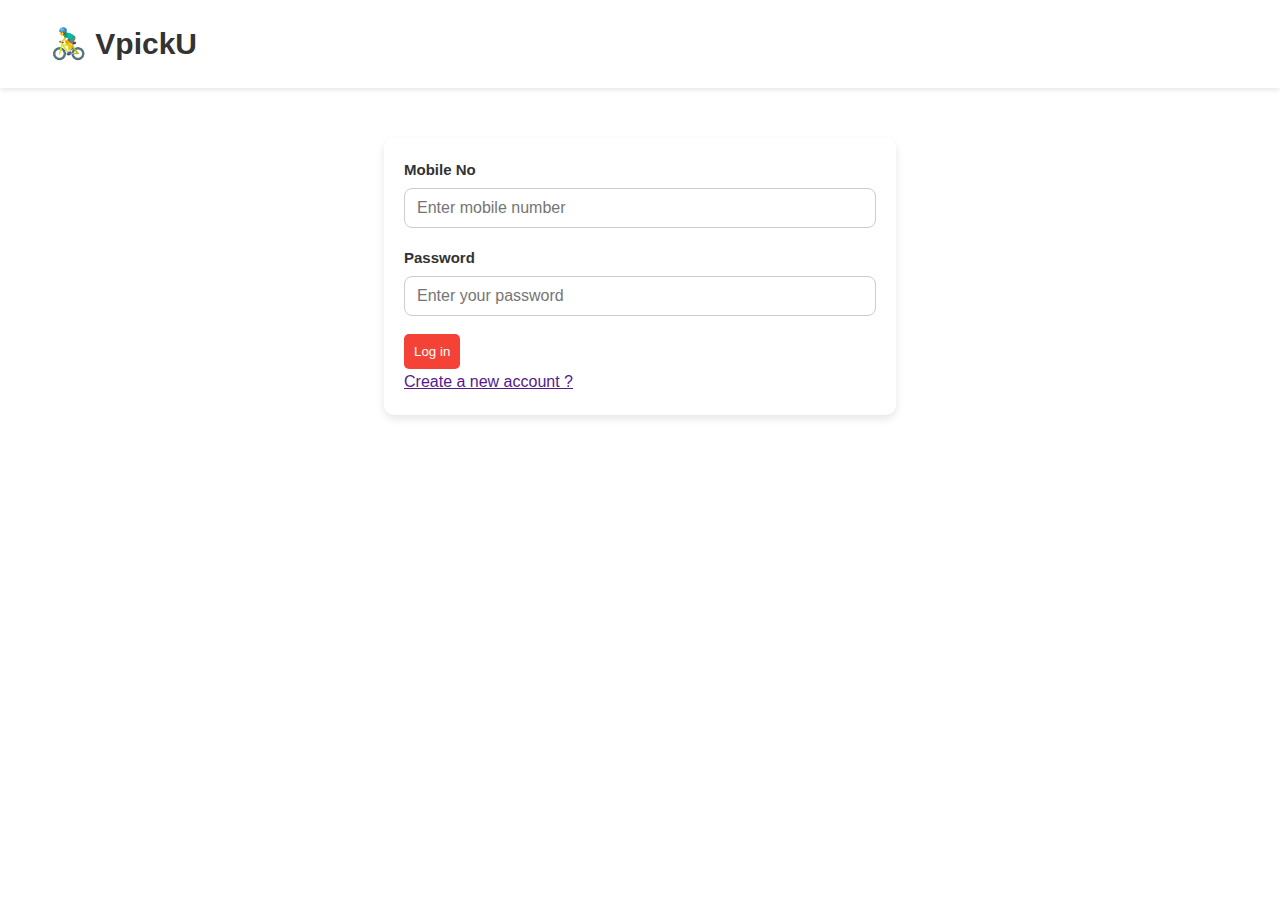
==== login.html @ b5537381 "Initial project setup with HTML, CSS, JS, and assets" ====
<!DOCTYPE html>
<html lang="en">
<head>
  <meta charset="UTF-8">
  <meta name="viewport" content="width=device-width, initial-scale=1">
  <title>sign up</title>
  <link rel="stylesheet" href="style.css">
</head>
<body>

<header>
      <div class="logo">🚴‍♂️ VpickU </div>
</header>

<div class="sign-form">
    <form action="#">
      <label>Mobile No</label>
      <input type="text" placeholder="Enter mobile number" required><br>

      <label>Password </label>
      <input type="password" placeholder="Enter your password" required><br>

      <button type="submit">Log in</button><br>
      <a href="">Create a new account ?</a>
    </form>
  </div>
  
  
</body>
</html>
---- style.css ----
* {
    margin: 0;
    padding: 0;
    box-sizing: border-box;
  }
  
  body {
    font-family: 'Arial', sans-serif;
    color: #333;
    line-height: 1.6;
  }
  
  header {
    display: flex;
    justify-content: space-between;
    padding: 20px 50px;
    background: #fff;
    align-items: center;
    box-shadow: 0 2px 5px rgba(0,0,0,0.1);
  }

  
  header .logo {
    font-size: 30px;
    font-weight: bold;
    
  }
  
  header nav a {
    margin-left: 20px;
    text-decoration: none;
    color: #333;
  }
  header nav button {
    margin-left: 20px;
    text-decoration: none;
    background-color: #f44336;
    color: white;
    border: none;
    border-radius: 7px;
    padding: 15px;
    
  }
 
  .hero {
    background: url('imgs/cars_on_road.jpg') no-repeat center center/cover;
    background-blend-mode: lighten;
    color: #fff;
    text-align: left;
    padding: 80px 50px;
  }
  
  .hero-content h1 {
    font-size: 48px;
    margin-bottom: 20px;
    
  }
  
  .form-box {
  
    background: #fff;
    padding: 20px;
    margin-left: 30%;
    color: #333;
    border-radius: 10px;
    margin-top: 30px;
    max-width: 600px;
    box-shadow: 0 2px 5px rgba(0,0,0,0.2);

  }
  
  .form-box h2 {
    margin-bottom: 15px;
  }
  
  .form-box input {
    width: 100%;
    padding: 10px;
    margin: 10px 0;
  }
  
  .form-box button {
    background: #f44336;
    color: #fff;
    padding: 10px;
    border: none;
    cursor: pointer;
    width: 100%;
  }
  
  .features {
    padding: 60px 50px;
    text-align: center;
  }
  
  .features h2 {
    margin-bottom: 30px;
  }
  
  .feature-cards {
    display: flex;
    gap: 20px;
    justify-content: center;
    flex-wrap: wrap;
  }
  
  .card {
    background: #fff;
    padding: 20px;
    flex: 1;
    min-width: 250px;
    max-width: 300px;
    border-radius: 10px;
    box-shadow: 0 2px 5px rgba(0,0,0,0.1);
  }
  
  .app-promo {
    
    background: #f44336;
    color: #fff;
    display: flex;
    align-items: center;
    padding: 50px;
    flex-wrap: wrap;
    width: 900px;
    border-radius: 20px;
    box-shadow: 0 2px 5px rgba(0,0,0,0.1);
    margin: 10px;
    margin-left: 20%;
  }
  
  .app-promo img {
    width: 250px;
    margin-left: auto;
    border-radius: 10px;
  }
  
  .promo-content button {
    background: #fff;
    color: #f44336;
    padding: 10px 20px;
    border: none;
    margin-top: 20px;
    cursor: pointer;
    border-radius: 5px;
  }
  
  footer {
    background: #111;
    color: #ddd;
    display: flex;
    flex-wrap: wrap;
    padding: 40px 50px;
  }
  
  .footer-col {
    flex: 1;
    min-width: 180px;
    margin: 10px;
  }
  
  .footer-col h4, .footer-col h3 {
    margin-bottom: 15px;
  }
  
  .footer-col a {
    display: block;
    color: #bbb;
    text-decoration: none;
    margin-bottom: 10px;
  }
  
  /* sign-up-form */


  .sign-form {
    
    width: 40%;
    background-color: white;
    padding: 20px;
    margin: 50px auto;
    border-radius: 10px;
    box-shadow: 0 4px 8px rgba(0, 0, 0, 0.1);
   

  }
  
  .sign-form label {
    font-size: 15px;
    font-weight: 600;
    margin-bottom: 6px;
    display: block;
    color: #333;
  }
  
  .sign-form input[type="number"],
  .sign-form input[type="password"],
  .sign-form input[type="text"] {
    width: 100%;
    padding: 10px 12px;
    margin-bottom: 18px;
    border: 1.5px solid #ccc;
    border-radius: 8px;
    font-size: 16px;
    outline: none;
    transition: 0.3s;
  }
  
  .sign-form input[type="number"]:focus,
  .sign-form input[type="password"]:focus,
  .sign-form input[type="text"]:focus {
    border-color: #007bff;
    box-shadow: 0 0 6px rgba(0, 123, 255, 0.3);
  }
  
  /* OTP Inputs */
  .otp-container {
    display: flex;
    justify-content: space-between;
    margin-top: 10px;
  }
  
  .otp-input {
    width: 55px;
    height: 55px;
    margin: 5px;
    text-align: center;
    font-size: 20px;
    border: 2px solid #ccc;
    border-radius: 10px;
    outline: none;
    transition: 0.3s;
  }
  
  .otp-input:focus {
    border-color: #007bff;
    box-shadow: 0 0 6px rgba(0, 123, 255, 0.4);
  }
  .sign-form form button {
    background-color: #f44336;
    color: white;
    border: none;
    padding: 10px;
    border-radius: 5px;

  }
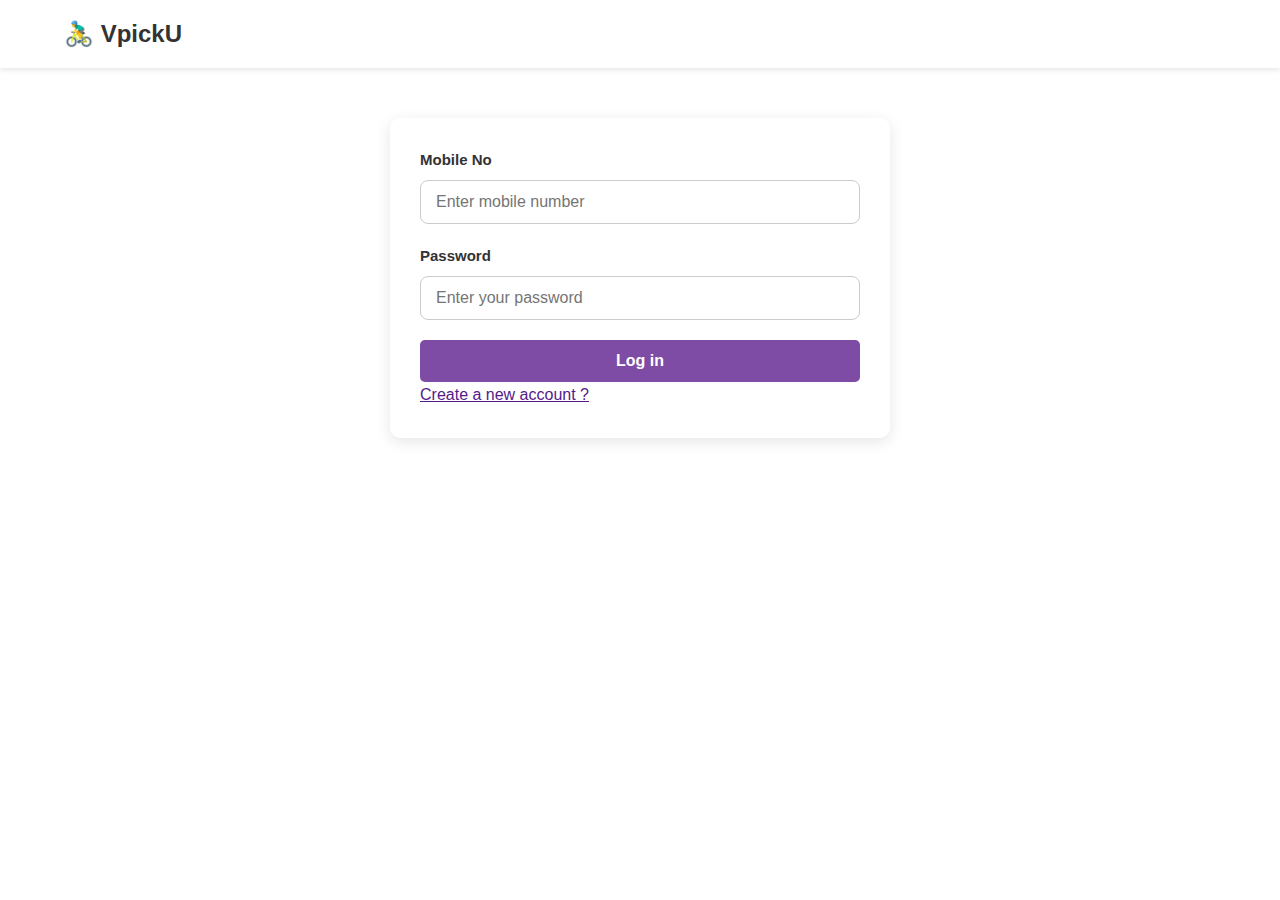
==== commit aecd76ba: "Initial commit" ====
--- a/login.html
+++ b/login.html
@@ -3,7 +3,7 @@
 <head>
   <meta charset="UTF-8">
   <meta name="viewport" content="width=device-width, initial-scale=1">
-  <title>sign up</title>
+  <title>Log in</title>
   <link rel="stylesheet" href="style.css">
 </head>
 <body>
--- a/style.css
+++ b/style.css
@@ -1,248 +1,530 @@
+/* Reset and Base Styles */
 * {
-    margin: 0;
-    padding: 0;
-    box-sizing: border-box;
-  }
-  
-  body {
-    font-family: 'Arial', sans-serif;
-    color: #333;
-    line-height: 1.6;
-  }
-  
+  margin: 0;
+  padding: 0;
+  box-sizing: border-box;
+}
+
+body {
+  font-family: 'Arial', sans-serif;
+  color: #333;
+  line-height: 1.6;
+}
+
+/* Container for consistent width */
+.container {
+  width: 100%;
+  max-width: 1200px;
+  margin: 0 auto;
+  padding: 0 20px;
+}
+
+/* Header Styles */
+header {
+  display: flex;
+  justify-content: space-between;
+  padding: 15px 5%;
+  background: #fff;
+  align-items: center;
+  box-shadow: 0 2px 5px rgba(0,0,0,0.1);
+  position: sticky;
+  top: 0;
+  z-index: 100;
+  width: 100%;
+}
+
+header .logo {
+  font-size: 24px;
+  font-weight: bold;
+}
+
+header nav {
+  display: flex;
+  align-items: center;
+}
+
+header nav a {
+  margin-left: 15px;
+  text-decoration: none;
+  color: #333;
+  font-weight: 500;
+}
+
+header nav button {
+  margin-left: 15px;
+  text-decoration: none;
+  background-color: #7f4ca5;
+  color: white;
+  border: none;
+  border-radius: 7px;
+  padding: 10px 15px;
+  font-weight: 500;
+  cursor: pointer;
+  transition: background-color 0.3s;
+}
+
+header nav button:hover {
+  background-color: #7f4ca5;
+}
+
+/* Mobile menu toggle */
+.menu-toggle {
+  display: none;
+  font-size: 24px;
+  cursor: pointer;
+}
+
+/* Hero Section */
+.hero {
+  background: url('imgs/WhatsApp\ Image\ 2025-04-17\ at\ 10.40.40_4f9f68c1.jpg') no-repeat center center/cover;
+  background-blend-mode: lighten;
+  padding: 60px 5%;
+  display: flex;
+  justify-content: center;
+  align-items: center;
+  min-height: 60vh;
+}
+
+.hero-content {
+  width: 100%;
+  max-width: 800px;
+  text-align: center;
+}
+
+.hero-content h1 {
+  font-size: 2.5rem;
+  margin-bottom: 15px;
+}
+
+.hero-content p {
+  font-size: 1.1rem;
+  margin-bottom: 30px;
+}
+
+.form-box {
+  background: #fff;
+  padding: 25px;
+  color: #333;
+  border-radius: 10px;
+  max-width: 600px;
+  width: 100%;
+  margin: 0 auto;
+  box-shadow: 0 4px 15px rgba(0,0,0,0.15);
+}
+
+.form-box h2 {
+  margin-bottom: 20px;
+  text-align: center;
+}
+
+.form-box input {
+  width: 100%;
+  padding: 12px 15px;
+  margin-bottom: 15px;
+  border: 1px solid #ddd;
+  border-radius: 5px;
+  font-size: 16px;
+}
+
+.form-box button {
+  background: #7f4ca5;
+  color: #fff;
+  padding: 12px;
+  border: none;
+  border-radius: 5px;
+  cursor: pointer;
+  width: 100%;
+  font-size: 16px;
+  font-weight: 600;
+  transition: background-color 0.3s;
+}
+
+.form-box button:hover {
+  background: #7f4ca5;
+}
+
+
+/* icon cards */
+.services-section {
+  max-width: 1200px;
+  margin: 0 auto;
+}
+
+.section-title {
+  font-size: 48px;
+  color: #333;
+  font-weight: bold;
+  margin-bottom: 50px;
+  position: relative;
+  text-align: center;
+}
+
+.section-title::after {
+  content: "";
+  position: absolute;
+  left: 0;
+  bottom: -10px;
+  width: 180px;
+  height: 4px;
+  
+}
+
+.services-grid {
+  display: grid;
+  grid-template-columns: repeat(auto-fill, minmax(250px, 1fr));
+  gap: 30px;
+  margin-top: 40px;
+}
+
+.service-card {
+  background-color: #f5f5f7;
+  border-radius: 20px;
+  padding: 30px;
+  text-align: center;
+  transition: all 0.3s ease;
+  cursor: pointer;
+}
+
+.service-card:hover {
+  transform: translateY(-10px);
+  box-shadow: 0 10px 20px rgba(0, 0, 0, 0.1);
+}
+
+.service-icon {
+  width: 100px;
+  height: 100px;
+  margin: 0 auto 20px;
+}
+
+.service-icon img {
+  width: 100%;
+  height: 100%;
+  object-fit: contain;
+}
+
+.service-title {
+  font-size: 24px;
+  color: #333;
+  font-weight: 600;
+}
+
+/* Animation for icons */
+@keyframes bounce {
+  0%, 100% { transform: translateY(0); }
+  50% { transform: translateY(-10px); }
+}
+
+.service-card:hover .service-icon {
+  animation: bounce 1s ease infinite;
+}
+/* App Promo Section */
+.app-promo {
+  background: #7f4ca5;
+  color: #fff;
+  padding: 60px 5%;
+  display: flex;
+  align-items: center;
+  justify-content: space-between;
+  gap: 30px;
+  margin: 40px auto;
+  max-width: 1190px;
+  border-radius: 20px;
+  box-shadow: 0 5px 15px rgba(0,0,0,0.15);
+}
+
+.promo-content {
+  flex: 1;
+  min-width: 280px;
+}
+
+.promo-content h2 {
+  font-size: 2rem;
+  margin-bottom: 15px;
+}
+
+.promo-content p {
+  margin-bottom: 20px;
+  font-size: 1.1rem;
+}
+
+.promo-content button {
+  background: #fff;
+  color: #7f4ca5;
+  padding: 12px 24px;
+  border: none;
+  border-radius: 5px;
+  cursor: pointer;
+  font-weight: 600;
+  font-size: 16px;
+  transition: background-color 0.3s;
+}
+
+.promo-content button:hover {
+  background: #f5f5f5;
+}
+
+.app-promo img {
+  width: 280px;
+  max-width: 100%;
+  border-radius: 10px;
+  box-shadow: 0 5px 15px rgba(0,0,0,0.2);
+}
+
+/* Footer */
+footer {
+  background: #111;
+  color: #ddd;
+  display: flex;
+  flex-wrap: wrap;
+  padding: 50px 5%;
+  gap: 20px;
+}
+
+.footer-col {
+  flex: 1;
+  min-width: 200px;
+  margin-bottom: 20px;
+}
+
+.footer-col h3 {
+  font-size: 1.5rem;
+  margin-bottom: 20px;
+  color: #fff;
+}
+
+.footer-col h4 {
+  font-size: 1.2rem;
+  margin-bottom: 15px;
+  color: #fff;
+}
+
+.footer-col a {
+  display: block;
+  color: #bbb;
+  text-decoration: none;
+  margin-bottom: 10px;
+  transition: color 0.3s;
+}
+
+.footer-col a:hover {
+  color: #7f4ca5;
+}
+
+.footer-col p {
+  margin-bottom: 10px;
+}
+
+/* Sign-up Form */
+.sign-form {
+  width: 90%;
+  max-width: 500px;
+  background-color: white;
+  padding: 30px;
+  margin: 50px auto;
+  border-radius: 10px;
+  box-shadow: 0 4px 15px rgba(0, 0, 0, 0.1);
+}
+
+.sign-form label {
+  font-size: 15px;
+  font-weight: 600;
+  margin-bottom: 8px;
+  display: block;
+  color: #333;
+}
+
+.sign-form input[type="number"],
+.sign-form input[type="password"],
+.sign-form input[type="text"] {
+  width: 100%;
+  padding: 12px 15px;
+  margin-bottom: 20px;
+  border: 1.5px solid #ccc;
+  border-radius: 8px;
+  font-size: 16px;
+  outline: none;
+  transition: 0.3s;
+}
+
+.sign-form input[type="number"]:focus,
+.sign-form input[type="password"]:focus,
+.sign-form input[type="text"]:focus {
+  border-color: #007bff;
+  box-shadow: 0 0 6px rgba(0, 123, 255, 0.3);
+}
+
+.otp-container {
+  display: flex;
+  justify-content: space-between;
+  margin-top: 10px;
+  flex-wrap: wrap;
+}
+
+.otp-input {
+  width: 50px;
+  height: 50px;
+  margin: 5px;
+  text-align: center;
+  font-size: 20px;
+  border: 2px solid #ccc;
+  border-radius: 10px;
+  outline: none;
+  transition: 0.3s;
+}
+
+.otp-input:focus {
+  border-color: #007bff;
+  box-shadow: 0 0 6px rgba(0, 123, 255, 0.4);
+}
+
+.sign-form form button {
+  background-color: #7f4ca5;
+  color: white;
+  border: none;
+  padding: 12px 20px;
+  border-radius: 5px;
+  width: 100%;
+  font-size: 16px;
+  font-weight: 600;
+  cursor: pointer;
+  transition: background-color 0.3s;
+}
+
+.sign-form form button:hover {
+  background-color: #7f4ca5;
+}
+
+/* Media Queries for Responsiveness */
+@media (max-width: 992px) {
+  .app-promo {
+    flex-direction: column;
+    text-align: center;
+    padding: 40px 5%;
+  }
+  
+  .app-promo img {
+    margin-top: 30px;
+    width: 250px;
+  }
+  
+  .feature-cards {
+    gap: 20px;
+  }
+}
+
+@media (max-width: 768px) {
   header {
-    display: flex;
-    justify-content: space-between;
-    padding: 20px 50px;
-    background: #fff;
+    padding: 15px 4%;
+  }
+  
+  .menu-toggle {
+    display: block;
+  }
+  
+  header nav {
+    position: absolute;
+    top: 60px;
+    left: 0;
+    background: white;
+    width: 100%;
+    flex-direction: column;
     align-items: center;
-    box-shadow: 0 2px 5px rgba(0,0,0,0.1);
-  }
-
-  
-  header .logo {
-    font-size: 30px;
-    font-weight: bold;
-    
+    padding: 20px 0;
+    box-shadow: 0 5px 10px rgba(0,0,0,0.1);
+    transform: translateY(-150%);
+    transition: transform 0.3s ease;
+    z-index: 99;
+  }
+  
+  header nav.active {
+    transform: translateY(0);
   }
   
   header nav a {
-    margin-left: 20px;
-    text-decoration: none;
-    color: #333;
-  }
+    margin: 10px 0;
+  }
+  
   header nav button {
-    margin-left: 20px;
-    text-decoration: none;
-    background-color: #f44336;
-    color: white;
-    border: none;
-    border-radius: 7px;
-    padding: 15px;
-    
-  }
- 
+    margin: 10px 0;
+  }
+  
+  .hero-content h1 {
+    font-size: 2rem;
+  }
+  
+  .hero-content p {
+    font-size: 1rem;
+  }
+  
+  .features {
+    padding: 40px 4%;
+  }
+  
+  .card {
+    min-width: 100%;
+    margin-bottom: 20px;
+  }
+  
+  .feature-cards {
+    flex-direction: column;
+    align-items: center;
+  }
+  
+  .app-promo {
+    border-radius: 15px;
+    margin: 30px 4%;
+  }
+  
+  .footer-col {
+    min-width: 100%;
+  }
+}
+
+@media (max-width: 576px) {
   .hero {
-    background: url('imgs/cars_on_road.jpg') no-repeat center center/cover;
-    background-blend-mode: lighten;
-    color: #fff;
-    text-align: left;
-    padding: 80px 50px;
+    padding: 40px 4%;
+  }
+  
+  .form-box {
+    padding: 20px 15px;
   }
   
   .hero-content h1 {
-    font-size: 48px;
-    margin-bottom: 20px;
-    
-  }
-  
-  .form-box {
-  
-    background: #fff;
-    padding: 20px;
-    margin-left: 30%;
-    color: #333;
-    border-radius: 10px;
-    margin-top: 30px;
-    max-width: 600px;
-    box-shadow: 0 2px 5px rgba(0,0,0,0.2);
-
+    font-size: 1.8rem;
+  }
+  
+  .sign-form {
+    padding: 20px 15px;
+  }
+  
+  .otp-input {
+    width: 40px;
+    height: 40px;
+    font-size: 18px;
+  }
+  
+  .app-promo {
+    padding: 30px 4%;
+  }
+  
+  .promo-content h2 {
+    font-size: 1.7rem;
+  }
+}
+
+/* For extra small devices */
+@media (max-width: 375px) {
+  .hero-content h1 {
+    font-size: 1.5rem;
   }
   
   .form-box h2 {
-    margin-bottom: 15px;
-  }
-  
-  .form-box input {
-    width: 100%;
-    padding: 10px;
-    margin: 10px 0;
-  }
-  
-  .form-box button {
-    background: #f44336;
-    color: #fff;
-    padding: 10px;
-    border: none;
-    cursor: pointer;
-    width: 100%;
-  }
-  
-  .features {
-    padding: 60px 50px;
-    text-align: center;
-  }
-  
-  .features h2 {
-    margin-bottom: 30px;
-  }
-  
-  .feature-cards {
-    display: flex;
-    gap: 20px;
-    justify-content: center;
-    flex-wrap: wrap;
-  }
-  
-  .card {
-    background: #fff;
-    padding: 20px;
-    flex: 1;
-    min-width: 250px;
-    max-width: 300px;
-    border-radius: 10px;
-    box-shadow: 0 2px 5px rgba(0,0,0,0.1);
-  }
-  
-  .app-promo {
-    
-    background: #f44336;
-    color: #fff;
-    display: flex;
-    align-items: center;
-    padding: 50px;
-    flex-wrap: wrap;
-    width: 900px;
-    border-radius: 20px;
-    box-shadow: 0 2px 5px rgba(0,0,0,0.1);
-    margin: 10px;
-    margin-left: 20%;
-  }
-  
-  .app-promo img {
-    width: 250px;
-    margin-left: auto;
-    border-radius: 10px;
-  }
-  
-  .promo-content button {
-    background: #fff;
-    color: #f44336;
-    padding: 10px 20px;
-    border: none;
-    margin-top: 20px;
-    cursor: pointer;
-    border-radius: 5px;
-  }
-  
-  footer {
-    background: #111;
-    color: #ddd;
-    display: flex;
-    flex-wrap: wrap;
-    padding: 40px 50px;
-  }
-  
-  .footer-col {
-    flex: 1;
-    min-width: 180px;
-    margin: 10px;
-  }
-  
-  .footer-col h4, .footer-col h3 {
-    margin-bottom: 15px;
-  }
-  
-  .footer-col a {
-    display: block;
-    color: #bbb;
-    text-decoration: none;
-    margin-bottom: 10px;
-  }
-  
-  /* sign-up-form */
-
-
-  .sign-form {
-    
-    width: 40%;
-    background-color: white;
-    padding: 20px;
-    margin: 50px auto;
-    border-radius: 10px;
-    box-shadow: 0 4px 8px rgba(0, 0, 0, 0.1);
-   
-
-  }
-  
-  .sign-form label {
-    font-size: 15px;
-    font-weight: 600;
-    margin-bottom: 6px;
-    display: block;
-    color: #333;
-  }
-  
-  .sign-form input[type="number"],
-  .sign-form input[type="password"],
-  .sign-form input[type="text"] {
-    width: 100%;
-    padding: 10px 12px;
-    margin-bottom: 18px;
-    border: 1.5px solid #ccc;
-    border-radius: 8px;
+    font-size: 1.3rem;
+  }
+  
+  .otp-input {
+    width: 35px;
+    height: 35px;
     font-size: 16px;
-    outline: none;
-    transition: 0.3s;
-  }
-  
-  .sign-form input[type="number"]:focus,
-  .sign-form input[type="password"]:focus,
-  .sign-form input[type="text"]:focus {
-    border-color: #007bff;
-    box-shadow: 0 0 6px rgba(0, 123, 255, 0.3);
-  }
-  
-  /* OTP Inputs */
-  .otp-container {
-    display: flex;
-    justify-content: space-between;
-    margin-top: 10px;
-  }
-  
-  .otp-input {
-    width: 55px;
-    height: 55px;
-    margin: 5px;
-    text-align: center;
-    font-size: 20px;
-    border: 2px solid #ccc;
-    border-radius: 10px;
-    outline: none;
-    transition: 0.3s;
-  }
-  
-  .otp-input:focus {
-    border-color: #007bff;
-    box-shadow: 0 0 6px rgba(0, 123, 255, 0.4);
-  }
-  .sign-form form button {
-    background-color: #f44336;
-    color: white;
-    border: none;
-    padding: 10px;
-    border-radius: 5px;
-
-  }
- 
-  +  }
+}